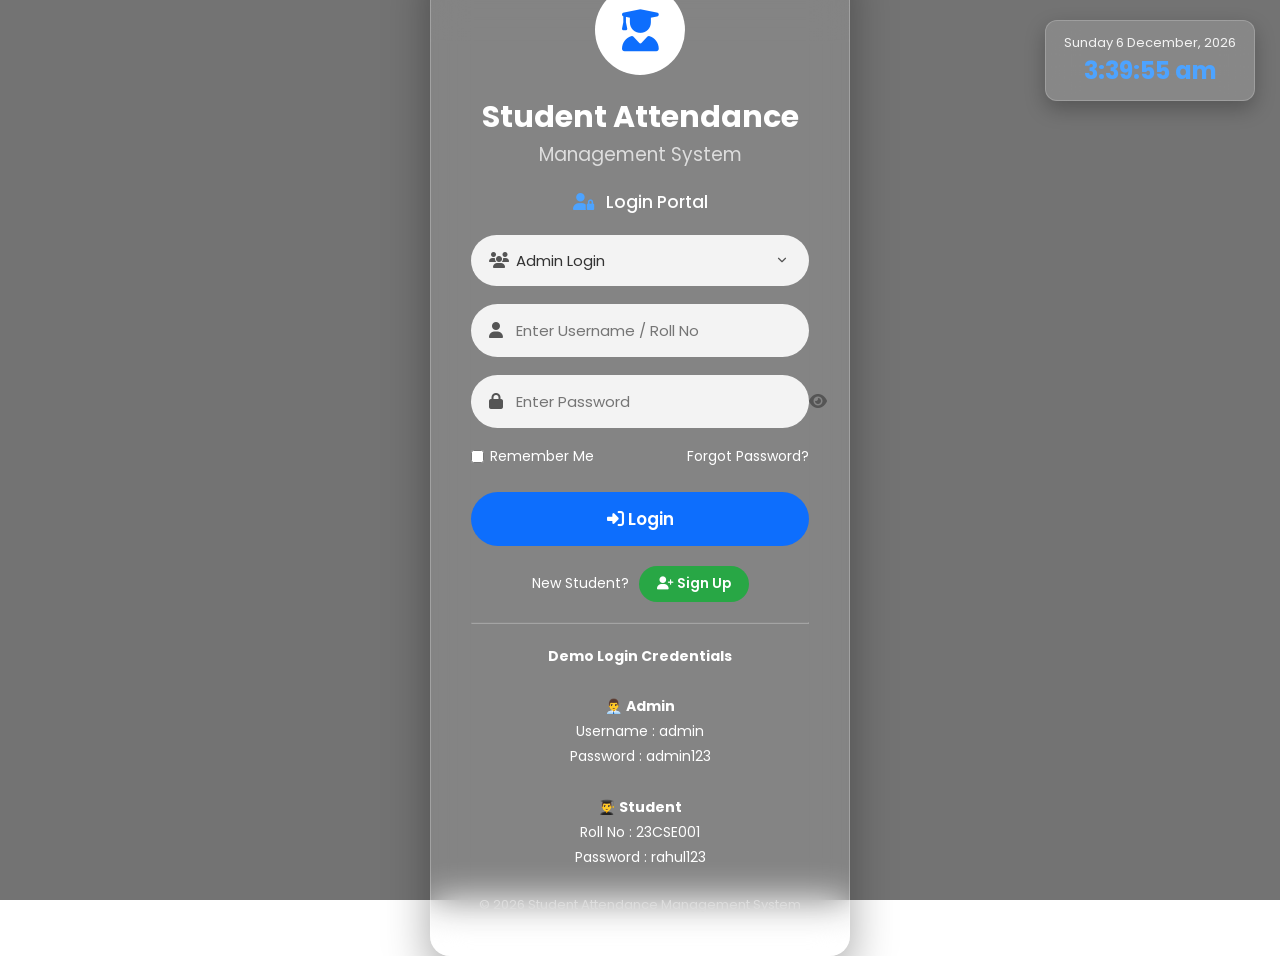
==== index.html @ 7f66f8f4 "Add files via upload" ====
<!DOCTYPE html>
<html lang="en">

<head>
    <meta charset="UTF-8">
    <meta name="viewport" content="width=device-width, initial-scale=1.0">

    <title>Student Attendance Management System</title>

    <!-- CSS -->
    <link rel="stylesheet" href="css/login.css">

    <!-- Font Awesome -->
    <link rel="stylesheet"
        href="https://cdnjs.cloudflare.com/ajax/libs/font-awesome/6.5.2/css/all.min.css">

    <!-- Google Font -->
    <link href="https://fonts.googleapis.com/css2?family=Poppins:wght@300;400;500;600;700&display=swap"
        rel="stylesheet">
</head>

<body>

    <div class="overlay"></div>

    <!-- Live Date & Time -->
    <div class="datetime-box">

        <div id="currentDate"></div>

        <div id="currentTime"></div>

    </div>

    <div class="login-container">

        <!-- Logo -->
        <div class="logo">
            <i class="fa-solid fa-user-graduate"></i>
        </div>

        <h1>Student Attendance</h1>
        <h3>Management System</h3>

        <h4 class="login-title">
            <i class="fa-solid fa-user-lock"></i>
            Login Portal
        </h4>

        <form id="loginForm">

            <!-- Login Role -->
            <div class="input-box">

                <i class="fa-solid fa-users"></i>

                <select id="loginType" required>

                    <option value="admin">Admin Login</option>

                    <option value="student">Student Login</option>

                </select>

            </div>

            <!-- Username -->
            <div class="input-box">

                <i class="fa-solid fa-user"></i>

                <input
                    type="text"
                    id="username"
                    placeholder="Enter Username / Roll No"
                    autocomplete="off"
                    required>

            </div>

            <!-- Password -->
            <div class="input-box">

                <i class="fa-solid fa-lock"></i>

                <input
                    type="password"
                    id="password"
                    placeholder="Enter Password"
                    required>

                <span id="togglePassword">

                    <i class="fa-solid fa-eye"></i>

                </span>

            </div>

            <!-- Options -->
            <div class="options">

                <label>

                    <input type="checkbox">

                    Remember Me

                </label>

                <a href="#" id="forgotPassword">
                    Forgot Password?
                </a>

            </div>

            <!-- Login -->
            <button class="login-btn" type="submit">

                <i class="fa-solid fa-right-to-bracket"></i>

                Login

            </button>

            <p id="error"></p>

        </form>

        <!-- Sign Up Button -->
        <div class="signup-box">

            <span>New Student?</span>

            <button id="signupBtn" class="signup-btn">

                <i class="fa-solid fa-user-plus"></i>

                Sign Up

            </button>

        </div>

        <hr style="margin:20px 0; opacity:.3;">

        <!-- Demo Credentials -->

        <div style="color:white;font-size:14px;line-height:1.8;">

            <strong>Demo Login Credentials</strong>

            <br><br>

            👨‍💼 <b>Admin</b><br>

            Username : admin<br>

            Password : admin123

            <br><br>

            👨‍🎓 <b>Student</b><br>

            Roll No : 23CSE001<br>

            Password : rahul123

        </div>

        <div class="footer">

            © 2026 Student Attendance Management System

        </div>

    </div>

    <script src="js/login.js"></script>

</body>

</html>
---- css/login.css ----
@import url('https://fonts.googleapis.com/css2?family=Poppins:wght@300;400;500;600;700&display=swap');

* {
    margin: 0;
    padding: 0;
    box-sizing: border-box;
    font-family: 'Poppins', sans-serif;
}

body {
    height: 100vh;
    display: flex;
    justify-content: center;
    align-items: center;
    overflow: hidden;
    /* Fallback background-color prevents an invisible white-on-white screen if background.jpg fails to load */
    background-color: #4a4a4a; 
    background: url("../images/background.jpg") no-repeat center center/cover;
    position: relative;
}

.overlay {
    position: absolute;
    width: 100%;
    height: 100%;
    background: rgba(0, 0, 0, 0.55);
    z-index: 0;
}

/* =========================
   DATE & TIME
========================= */

.datetime-box {
    position: absolute;
    top: 20px;
    right: 25px;
    z-index: 5;
    background: rgba(255, 255, 255, .15);
    backdrop-filter: blur(15px);
    -webkit-backdrop-filter: blur(15px);
    border: 1px solid rgba(255, 255, 255, .2);
    border-radius: 12px;
    padding: 12px 18px;
    text-align: center;
    color: white;
    box-shadow: 0 8px 20px rgba(0, 0, 0, .25);
}

#currentDate {
    font-size: 13px;
    opacity: .9;
}

#currentTime {
    font-size: 24px;
    font-weight: 700;
    color: #4da3ff;
}

/* =========================
   LOGIN CONTAINER
========================= */

.login-container {
    position: relative;
    z-index: 1;
    width: 420px;
    padding: 40px;
    border-radius: 20px;
    background: rgba(255, 255, 255, 0.12);
    backdrop-filter: blur(18px);
    -webkit-backdrop-filter: blur(18px);
    border: 1px solid rgba(255, 255, 255, 0.25);
    box-shadow: 0 20px 45px rgba(0, 0, 0, .35);
    text-align: center;
    animation: fadeIn .9s ease;
}

.logo {
    width: 90px;
    height: 90px;
    margin: auto;
    margin-bottom: 20px;
    border-radius: 50%;
    background: #fff;
    display: flex;
    justify-content: center;
    align-items: center;
}

.logo i {
    font-size: 42px;
    color: #0d6efd;
}

.login-container h1 {
    color: #fff;
    font-size: 30px;
    font-weight: 700;
}

.login-container h3 {
    color: #ddd;
    margin-bottom: 20px;
    font-weight: 400;
}

.login-title {
    color: white;
    margin-bottom: 20px;
    font-weight: 500;
    font-size: 17px;
}

.login-title i {
    color: #4da3ff;
    margin-right: 8px;
}

/* =========================
   INPUT FIELDS
========================= */

.input-box {
    position: relative;
    margin: 18px 0;
}

.input-box input,
.input-box select {
    width: 100%;
    padding: 15px 45px;
    border: none;
    outline: none;
    border-radius: 50px;
    font-size: 15px;
    background: rgba(255, 255, 255, .9);
    color: #333333;
}

/* Custom styling to keep the clean drop-down arrow looking professional */
.input-box select {
    appearance: none;
    -webkit-appearance: none;
    cursor: pointer;
    background-image: url("data:image/svg+xml;utf8,<svg xmlns='http://www.w3.org/2000/svg' width='24' height='24' viewBox='0 0 24 24' fill='none' stroke='%23555' stroke-width='2' stroke-linecap='round' stroke-linejoin='round'><polyline points='6 9 12 15 18 9'></polyline></svg>");
    background-repeat: no-repeat;
    background-position: right 20px center;
    background-size: 14px;
}

.input-box i:first-child {
    position: absolute;
    left: 18px;
    top: 50%;
    transform: translateY(-50%);
    color: #555;
    z-index: 2;
}

#togglePassword {
    position: absolute;
    right: 18px;
    top: 50%;
    transform: translateY(-50%);
    cursor: pointer;
    color: #555;
    z-index: 2;
}

/* =========================
   OPTIONS & BUTTONS
========================= */

.options {
    display: flex;
    justify-content: space-between;
    align-items: center;
    margin-top: 10px;
    margin-bottom: 25px;
    font-size: 14px;
}

.options label {
    color: #fff;
    display: flex;
    align-items: center;
    gap: 6px;
    cursor: pointer;
}

.options label input {
    accent-color: #0d6efd;
}

.options a {
    color: #fff;
    text-decoration: none;
}

.options a:hover {
    text-decoration: underline;
}

.login-btn {
    width: 100%;
    padding: 14px;
    border: none;
    border-radius: 50px;
    font-size: 17px;
    font-weight: 600;
    cursor: pointer;
    background: #0d6efd;
    color: #fff;
    transition: .4s;
}

.login-btn:hover {
    background: #084db5;
    transform: translateY(-3px);
    box-shadow: 0 10px 20px rgba(0, 0, 0, .3);
}

/* =========================
   SIGNUP BUTTON
========================= */

.signup-box {
    margin-top: 20px;
    display: flex;
    justify-content: center;
    align-items: center;
    gap: 10px;
    color: white;
    font-size: 14px;
}

.signup-btn {
    padding: 8px 18px;
    border: none;
    border-radius: 30px;
    background: #28a745;
    color: white;
    cursor: pointer;
    font-weight: 600;
    transition: .3s;
}

.signup-btn:hover {
    background: #218838;
    transform: translateY(-2px);
}

#error {
    margin-top: 15px;
    color: #ffb3b3;
    font-size: 14px;
    font-weight: 500;
}

.footer {
    color: #ddd;
    margin-top: 25px;
    font-size: 13px;
}

/* =========================
   ANIMATIONS & RESPONSIVENESS
========================= */

@keyframes fadeIn {
    from {
        opacity: 0;
        transform: translateY(-40px);
    }
    to {
        opacity: 1;
        transform: translateY(0);
    }
}

@media(max-width:500px) {
    .login-container {
        width: 90%;
        padding: 30px 20px;
    }

    .login-container h1 {
        font-size: 24px;
    }

    .datetime-box {
        top: 10px;
        right: 10px;
        padding: 10px 12px;
    }

    #currentTime {
        font-size: 18px;
    }
}
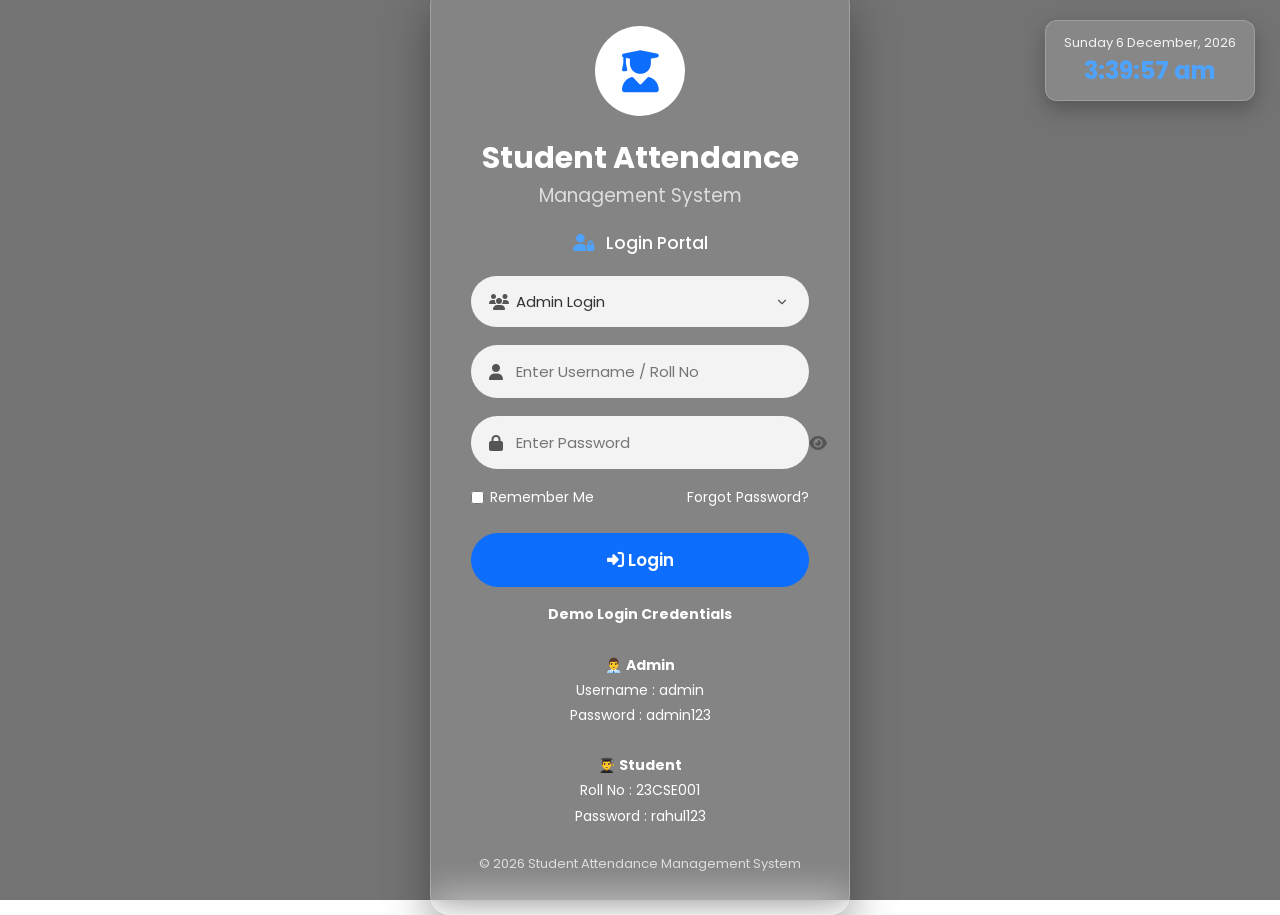
==== commit 1c3c6a96: "Removed signup button" ====
--- a/index.html
+++ b/index.html
@@ -127,24 +127,7 @@
 
         </form>
 
-        <!-- Sign Up Button -->
-        <div class="signup-box">
-
-            <span>New Student?</span>
-
-            <button id="signupBtn" class="signup-btn">
-
-                <i class="fa-solid fa-user-plus"></i>
-
-                Sign Up
-
-            </button>
-
-        </div>
-
-        <hr style="margin:20px 0; opacity:.3;">
-
-        <!-- Demo Credentials -->
+        
 
         <div style="color:white;font-size:14px;line-height:1.8;">
 
